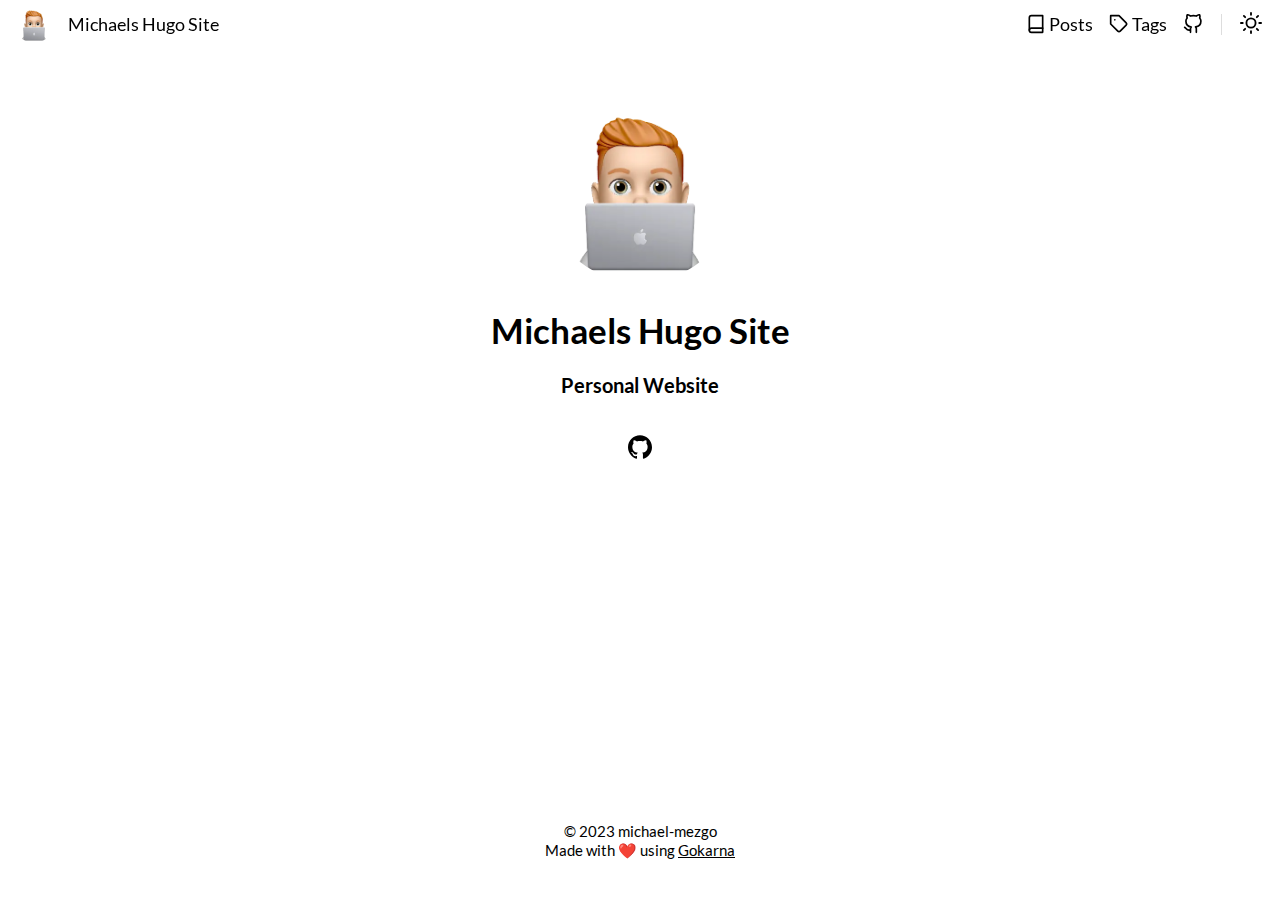
==== index.html @ 2d6134e2 "deploy: d9559aea0ee159d8a7c986cad16ff71e3977d491" ====
<!doctype html><html lang=en><head><meta name=generator content="Hugo 0.110.0"><meta charset=utf-8><meta name=viewport content="width=device-width,initial-scale=1"><style>:root{--accent-color:#FF4D4D}</style><title>Michaels Hugo Site</title><meta name=description content="Personal Website"><meta name=keywords content="blog,personal,michael-mezgo"><meta property="og:url" content="https://michael-mezgo.github.io/michael-mezgo/"><meta property="og:type" content="website"><meta property="og:title" content="Michaels Hugo Site"><meta property="og:description" content="Personal Website"><meta property="og:image" content="/images/avatar.webp"><meta name=twitter:card content="summary_large_image"><meta name=twitter:title content="Michaels Hugo Site"><meta name=twitter:description content="Personal Website"><meta property="twitter:domain" content="https://michael-mezgo.github.io/michael-mezgo/"><meta property="twitter:url" content="https://michael-mezgo.github.io/michael-mezgo/"><meta name=twitter:image content="/images/avatar.webp"><link rel=canonical href=https://michael-mezgo.github.io/michael-mezgo/><link rel=stylesheet type=text/css href=https://michael-mezgo.github.io/michael-mezgo/css/normalize.min.css media=print onload='this.media="all"'><link rel=stylesheet type=text/css href=https://michael-mezgo.github.io/michael-mezgo/css/main.css><link disabled id=dark-theme rel=stylesheet href=https://michael-mezgo.github.io/michael-mezgo/css/dark.css><script src=https://michael-mezgo.github.io/michael-mezgo/js/svg-injector.min.js></script>
<script src=https://michael-mezgo.github.io/michael-mezgo/js/feather-icons.min.js></script>
<script src=https://michael-mezgo.github.io/michael-mezgo/js/main.js></script></head><body><script type=text/javascript>setThemeByUserPref()</script><header class=header><nav class=header-nav><div class=avatar><a href=https://michael-mezgo.github.io/michael-mezgo><img src=https://michael-mezgo.github.io/michael-mezgo/images/avatar.webp alt=avatar></a></div><div class=nav-title><a class=nav-brand href=https://michael-mezgo.github.io/michael-mezgo>Michaels Hugo Site</a></div><div class=nav-links><div class=nav-link><a href=https://michael-mezgo.github.io/michael-mezgo/posts/><span data-feather=book></span> Posts</a></div><div class=nav-link><a href=https://michael-mezgo.github.io/michael-mezgo/tags/><span data-feather=tag></span> Tags</a></div><div class=nav-link><a href=https://github.com/michael-mezgo/><span data-feather=github></span></a></div><span class=nav-icons-divider></span><div class="nav-link dark-theme-toggle"><span id=dark-theme-toggle-screen-reader-target class=sr-only></span>
<a><span id=theme-toggle-icon data-feather=moon></span></a></div><div class=nav-link id=hamburger-menu-toggle><span id=hamburger-menu-toggle-screen-reader-target class=sr-only>menu</span>
<a><span data-feather=menu></span></a></div><ul class="nav-hamburger-list visibility-hidden"><li class=nav-item><a href=https://michael-mezgo.github.io/michael-mezgo/posts/><span data-feather=book></span> Posts</a></li><li class=nav-item><a href=https://michael-mezgo.github.io/michael-mezgo/tags/><span data-feather=tag></span> Tags</a></li><li class=nav-item><a href=https://github.com/michael-mezgo/><span data-feather=github></span></a></li><li class="nav-item dark-theme-toggle"><span id=dark-theme-toggle-screen-reader-target class=sr-only>theme</span>
<a><span id=theme-toggle-icon data-feather=moon></span></a></li></ul></div></nav></header><main id=content><section class=home-about><div class=avatar><img class=size-m src=https://michael-mezgo.github.io/michael-mezgo/images/avatar.webp alt=avatar></div><h1>Michaels Hugo Site</h1><h3>Personal Website</h3></section><div class=flex-break></div><section class=social-icons><ul class=social-icons-list><li class=social-icon><a href=https://github.com/michael-mezgo/><img class=svg-inject src=https://michael-mezgo.github.io/michael-mezgo/svg/icons/github.svg></a></li></ul></section></main><footer class=footer><span>&copy; 2023 michael-mezgo</span>
<span>Made with &#10084;&#65039; using <a target=_blank href=https://github.com/526avijitgupta/gokarna>Gokarna</a></span></footer></body></html>
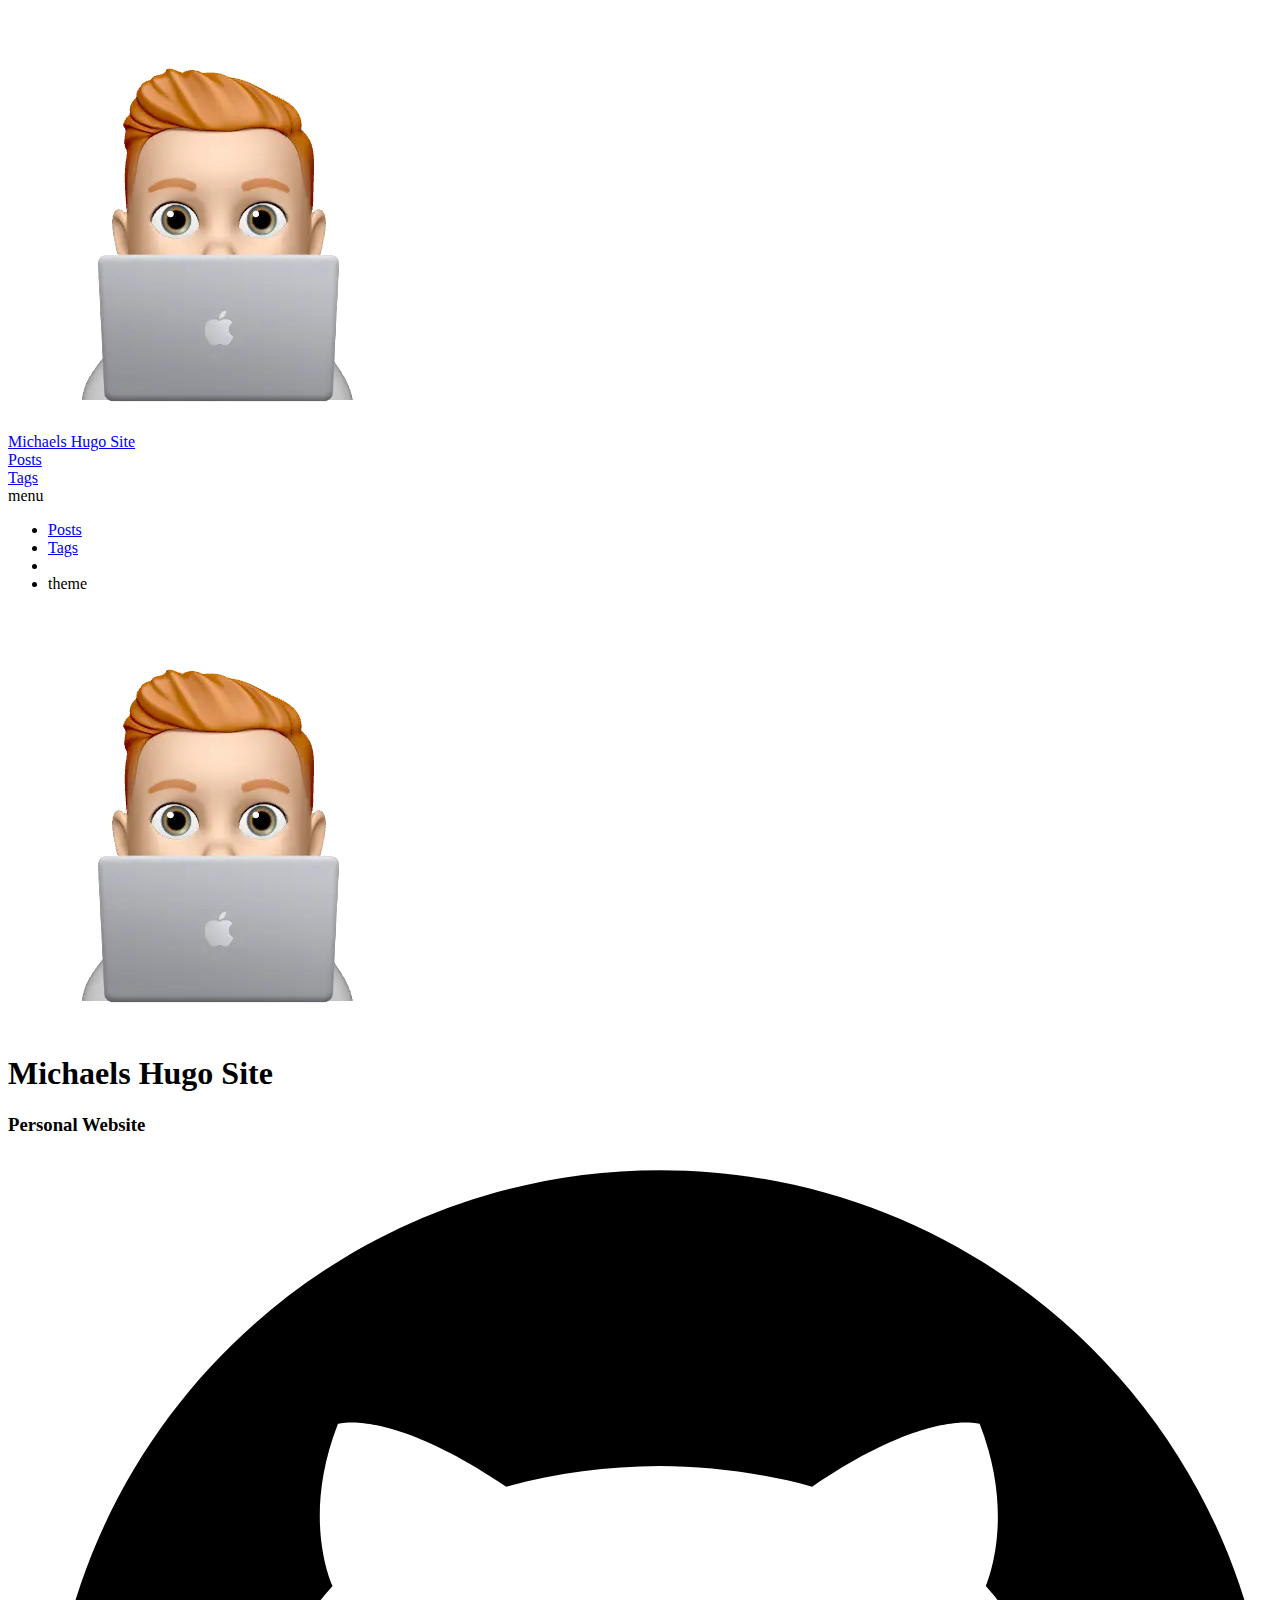
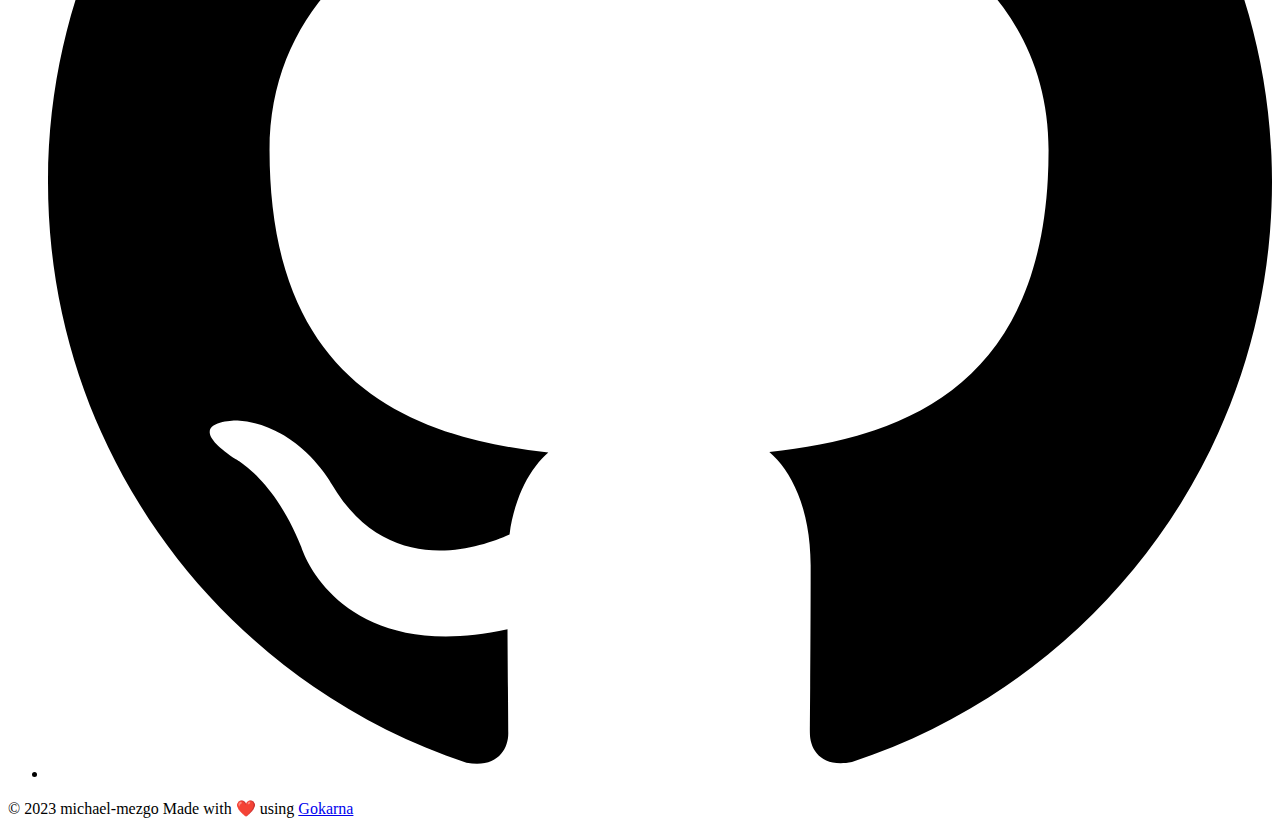
==== commit e4e35eb1: "deploy: 92e80a0a6f6fc2bf4a7f43dc04c00c6f329d9c26" ====
--- a/index.html
+++ b/index.html
@@ -1,7 +1,5 @@
-<!doctype html><html lang=en><head><meta name=generator content="Hugo 0.110.0"><meta charset=utf-8><meta name=viewport content="width=device-width,initial-scale=1"><style>:root{--accent-color:#FF4D4D}</style><title>Michaels Hugo Site</title><meta name=description content="Personal Website"><meta name=keywords content="blog,personal,michael-mezgo"><meta property="og:url" content="https://michael-mezgo.github.io/michael-mezgo/"><meta property="og:type" content="website"><meta property="og:title" content="Michaels Hugo Site"><meta property="og:description" content="Personal Website"><meta property="og:image" content="/images/avatar.webp"><meta name=twitter:card content="summary_large_image"><meta name=twitter:title content="Michaels Hugo Site"><meta name=twitter:description content="Personal Website"><meta property="twitter:domain" content="https://michael-mezgo.github.io/michael-mezgo/"><meta property="twitter:url" content="https://michael-mezgo.github.io/michael-mezgo/"><meta name=twitter:image content="/images/avatar.webp"><link rel=canonical href=https://michael-mezgo.github.io/michael-mezgo/><link rel=stylesheet type=text/css href=https://michael-mezgo.github.io/michael-mezgo/css/normalize.min.css media=print onload='this.media="all"'><link rel=stylesheet type=text/css href=https://michael-mezgo.github.io/michael-mezgo/css/main.css><link disabled id=dark-theme rel=stylesheet href=https://michael-mezgo.github.io/michael-mezgo/css/dark.css><script src=https://michael-mezgo.github.io/michael-mezgo/js/svg-injector.min.js></script>
-<script src=https://michael-mezgo.github.io/michael-mezgo/js/feather-icons.min.js></script>
-<script src=https://michael-mezgo.github.io/michael-mezgo/js/main.js></script></head><body><script type=text/javascript>setThemeByUserPref()</script><header class=header><nav class=header-nav><div class=avatar><a href=https://michael-mezgo.github.io/michael-mezgo><img src=https://michael-mezgo.github.io/michael-mezgo/images/avatar.webp alt=avatar></a></div><div class=nav-title><a class=nav-brand href=https://michael-mezgo.github.io/michael-mezgo>Michaels Hugo Site</a></div><div class=nav-links><div class=nav-link><a href=https://michael-mezgo.github.io/michael-mezgo/posts/><span data-feather=book></span> Posts</a></div><div class=nav-link><a href=https://michael-mezgo.github.io/michael-mezgo/tags/><span data-feather=tag></span> Tags</a></div><div class=nav-link><a href=https://github.com/michael-mezgo/><span data-feather=github></span></a></div><span class=nav-icons-divider></span><div class="nav-link dark-theme-toggle"><span id=dark-theme-toggle-screen-reader-target class=sr-only></span>
+<!doctype html><html lang=en><head><meta name=generator content="Hugo 0.118.2"><meta charset=utf-8><meta name=viewport content="width=device-width,initial-scale=1"><style>:root{--accent-color:#FF4D4D}</style><title>Michaels Hugo Site</title><meta name=description content="Personal Website"><meta name=keywords content="blog,personal,michael-mezgo"><meta property="og:url" content="https://michael-mezgo.github.io/michael-mezgo/"><meta property="og:type" content="website"><meta property="og:title" content="Michaels Hugo Site"><meta property="og:description" content="Personal Website"><meta property="og:image" content="https://michael-mezgo.github.io/images/avatar.webp"><meta property="og:image:secure_url" content="https://michael-mezgo.github.io/images/avatar.webp"><meta name=twitter:card content="summary_large_image"><meta name=twitter:title content="Michaels Hugo Site"><meta name=twitter:description content="Personal Website"><meta property="twitter:domain" content="https://michael-mezgo.github.io/michael-mezgo/"><meta property="twitter:url" content="https://michael-mezgo.github.io/michael-mezgo/"><meta name=twitter:image content="https://michael-mezgo.github.io/images/avatar.webp"><link rel=canonical href=https://michael-mezgo.github.io/michael-mezgo/><link rel=stylesheet type=text/css href=/michael-mezgo/css/normalize.min.css media=print><link rel=stylesheet type=text/css href=/michael-mezgo/css/main.min.css><link id=dark-theme rel=stylesheet href=/michael-mezgo/css/dark.min.css><script src=/michael-mezgo/js/bundle.min.edd985581bf860dfb4507e5885197f1680160c7fe19f23b31e183126d99dd596.js integrity="sha256-7dmFWBv4YN+0UH5YhRl/FoAWDH/hnyOzHhgxJtmd1ZY="></script></head><body><script type=text/javascript>setThemeByUserPref()</script><header class=header><nav class=header-nav><div class=avatar><a href=https://michael-mezgo.github.io/michael-mezgo><img src=https://michael-mezgo.github.io/michael-mezgo/images/avatar.webp alt=avatar></a></div><div class=nav-title><a class=nav-brand href=https://michael-mezgo.github.io/michael-mezgo>Michaels Hugo Site</a></div><div class=nav-links><div class=nav-link><a href=https://michael-mezgo.github.io/michael-mezgo/posts/><span data-feather=book></span> Posts</a></div><div class=nav-link><a href=https://michael-mezgo.github.io/michael-mezgo/tags/><span data-feather=tag></span> Tags</a></div><div class=nav-link><a href=https://github.com/michael-mezgo/><span data-feather=github></span></a></div><span class=nav-icons-divider></span><div class="nav-link dark-theme-toggle"><span id=dark-theme-toggle-screen-reader-target class=sr-only></span>
 <a><span id=theme-toggle-icon data-feather=moon></span></a></div><div class=nav-link id=hamburger-menu-toggle><span id=hamburger-menu-toggle-screen-reader-target class=sr-only>menu</span>
 <a><span data-feather=menu></span></a></div><ul class="nav-hamburger-list visibility-hidden"><li class=nav-item><a href=https://michael-mezgo.github.io/michael-mezgo/posts/><span data-feather=book></span> Posts</a></li><li class=nav-item><a href=https://michael-mezgo.github.io/michael-mezgo/tags/><span data-feather=tag></span> Tags</a></li><li class=nav-item><a href=https://github.com/michael-mezgo/><span data-feather=github></span></a></li><li class="nav-item dark-theme-toggle"><span id=dark-theme-toggle-screen-reader-target class=sr-only>theme</span>
-<a><span id=theme-toggle-icon data-feather=moon></span></a></li></ul></div></nav></header><main id=content><section class=home-about><div class=avatar><img class=size-m src=https://michael-mezgo.github.io/michael-mezgo/images/avatar.webp alt=avatar></div><h1>Michaels Hugo Site</h1><h3>Personal Website</h3></section><div class=flex-break></div><section class=social-icons><ul class=social-icons-list><li class=social-icon><a href=https://github.com/michael-mezgo/><img class=svg-inject src=https://michael-mezgo.github.io/michael-mezgo/svg/icons/github.svg></a></li></ul></section></main><footer class=footer><span>&copy; 2023 michael-mezgo</span>
+<a><span id=theme-toggle-icon data-feather=moon></span></a></li></ul></div></nav></header><main id=content><section class=home-about><div class=avatar><img class=size-m src=https://michael-mezgo.github.io/michael-mezgo/images/avatar.webp alt=avatar></div><h1>Michaels Hugo Site</h1><h3>Personal Website</h3></section><div class=flex-break></div><section class=social-icons><ul class=social-icons-list><li class=social-icon><a href=https://github.com/michael-mezgo/ aria-label="Learn more on github"><img class=svg-inject src=/svg/icons/github.svg></a></li></ul></section></main><footer class=footer><span>&copy; 2023 michael-mezgo</span>
 <span>Made with &#10084;&#65039; using <a target=_blank href=https://github.com/526avijitgupta/gokarna>Gokarna</a></span></footer></body></html>